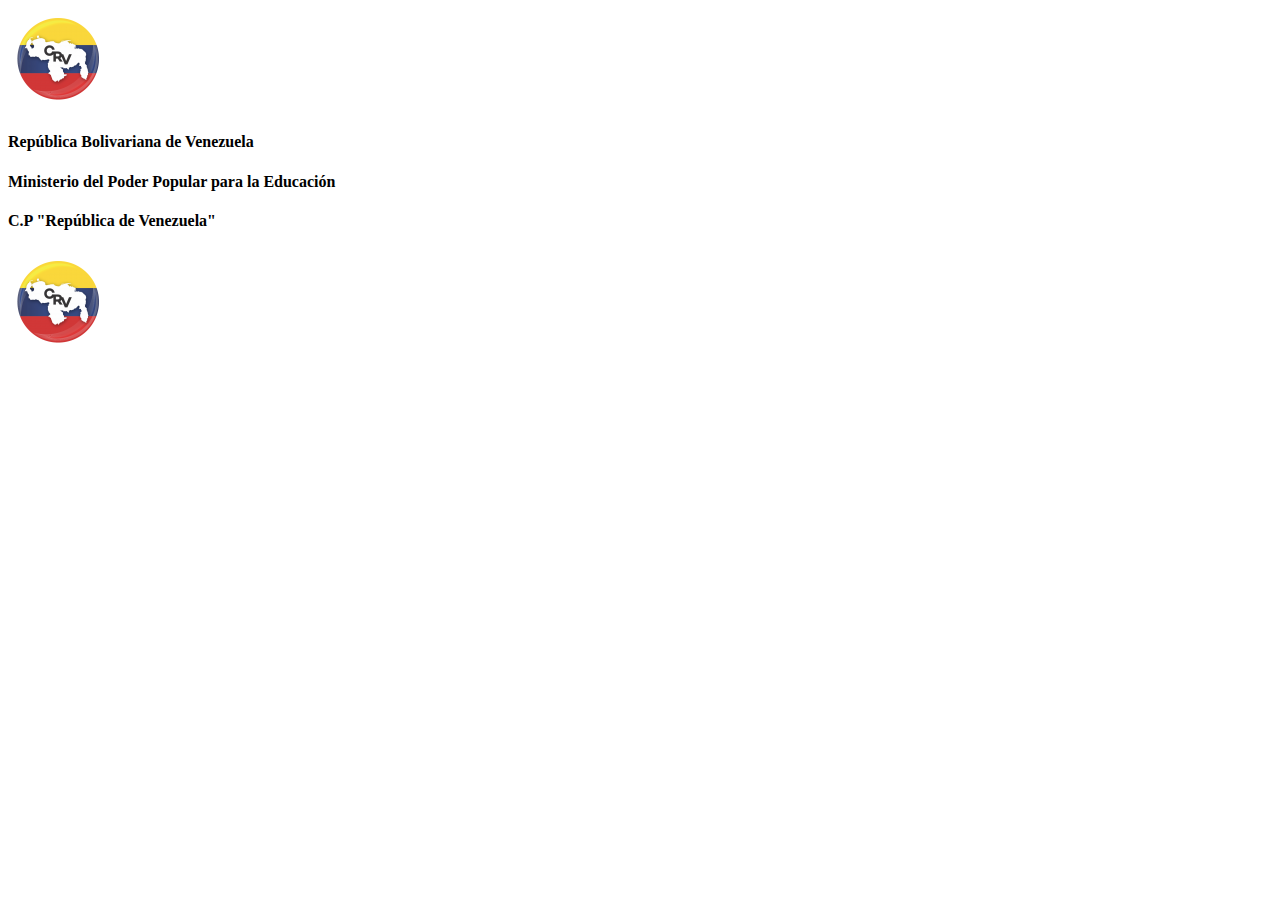
==== boleta.html @ ced594f5 "Iniciando el modelo de pdf en html" ====
<!DOCTYPE html>
<html lang="es">
<head>
  <meta charset="UTF-8">
  <meta name="viewport" content="width=device-width, initial-scale=1.0">
  <meta http-equiv="X-UA-Compatible" content="ie=edge">
  <title>Boleta</title>
</head>
<body>
  <header>
    <img src="./img/colegioLogo.png" alt="LogoCRV">
    <h4>República Bolivariana de Venezuela</h4>
    <h4>Ministerio del Poder Popular para la Educación</h4>
    <h4>C.P "República de Venezuela"</h4>
    <h4></h4>
    <img src="./img/colegioLogo.png" alt="LogoCRV">
  </header>
</body>
</html>
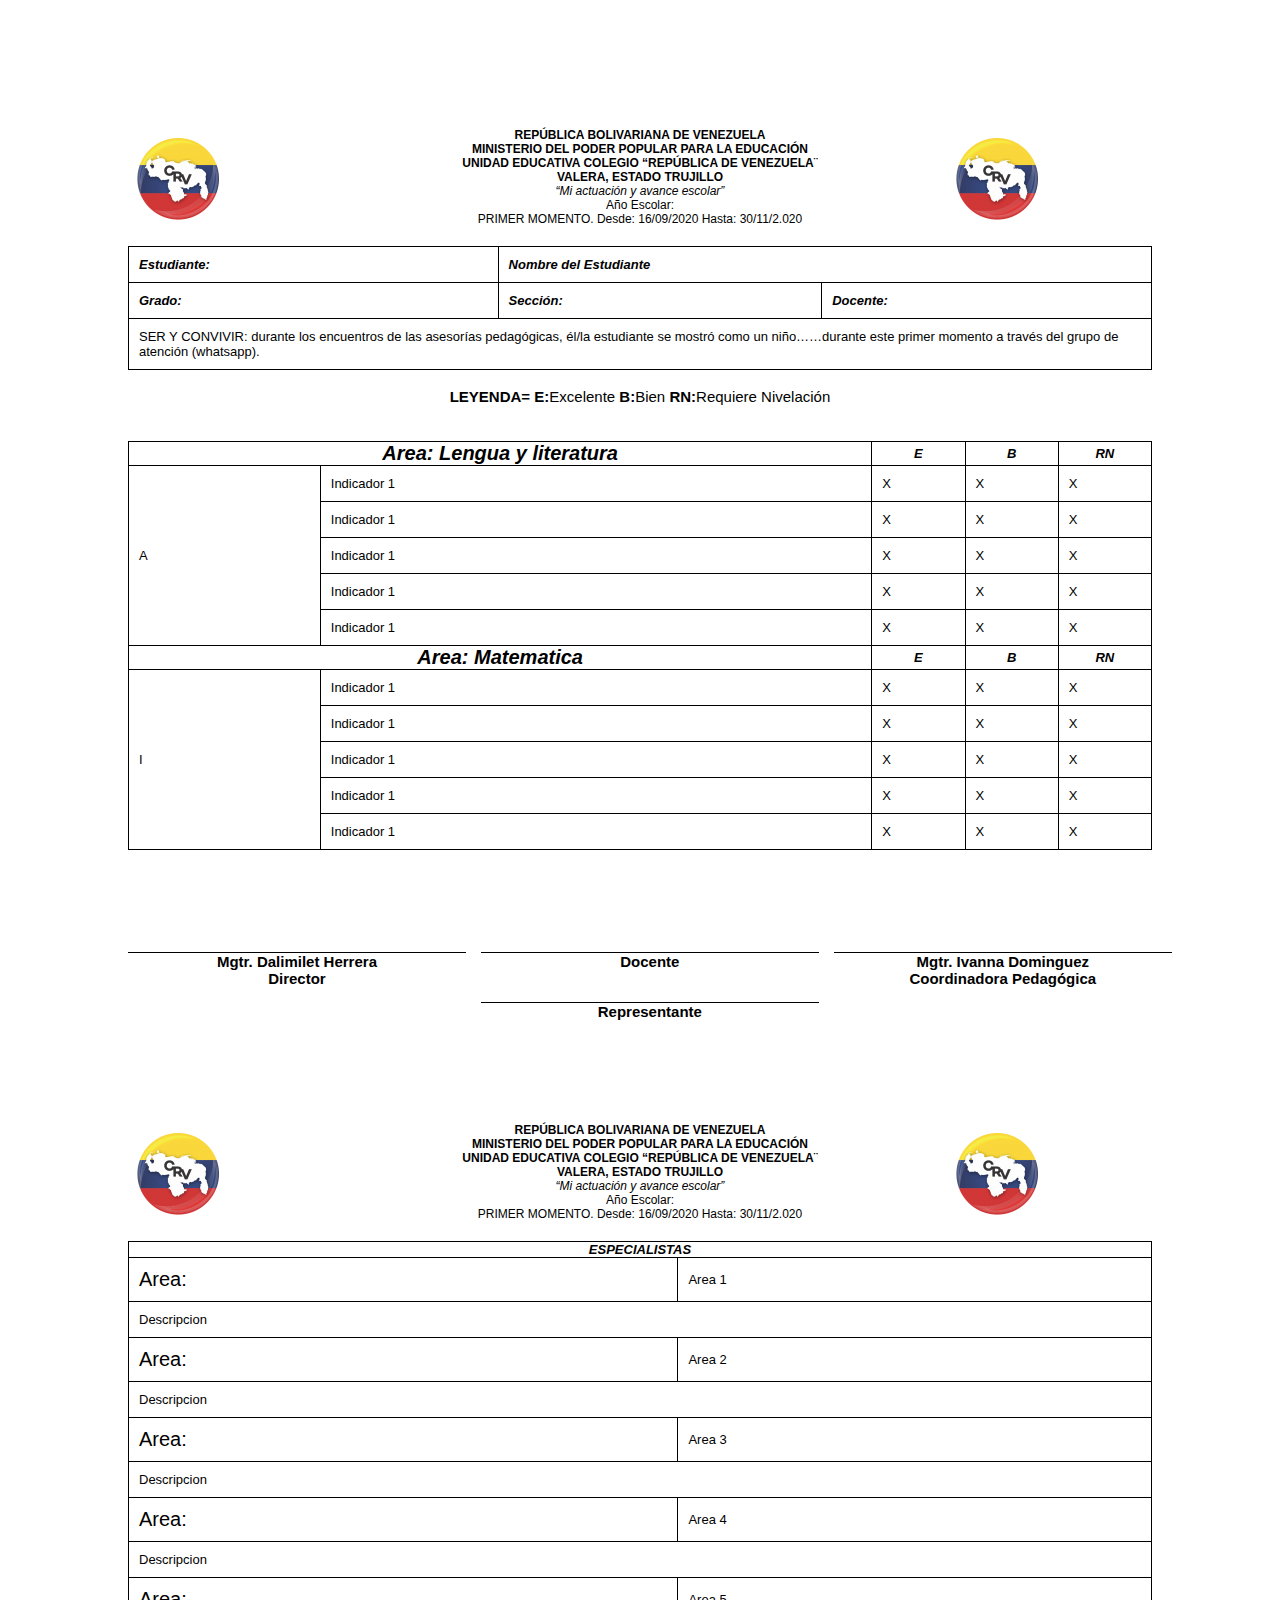
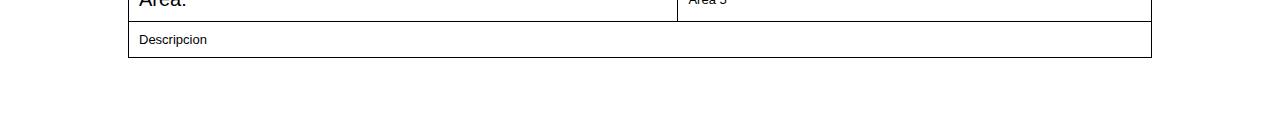
==== commit b8c93a41: "boleta lista" ====
--- a/boleta.html
+++ b/boleta.html
@@ -4,16 +4,209 @@
   <meta charset="UTF-8">
   <meta name="viewport" content="width=device-width, initial-scale=1.0">
   <meta http-equiv="X-UA-Compatible" content="ie=edge">
+  <link rel="stylesheet" href="./styleboleta.css">
   <title>Boleta</title>
 </head>
 <body>
-  <header>
-    <img src="./img/colegioLogo.png" alt="LogoCRV">
-    <h4>República Bolivariana de Venezuela</h4>
-    <h4>Ministerio del Poder Popular para la Educación</h4>
-    <h4>C.P "República de Venezuela"</h4>
-    <h4></h4>
-    <img src="./img/colegioLogo.png" alt="LogoCRV">
-  </header>
+  <!--     MEMBRETE      -->
+  <div class="membrete">
+    <img src="./img/colegioLogo.png" alt="LogoCRV">
+    <header>
+      <h4>REPÚBLICA BOLIVARIANA DE VENEZUELA</h4>
+      <h4>MINISTERIO DEL PODER POPULAR PARA LA EDUCACIÓN</h4>
+      <h4>UNIDAD EDUCATIVA COLEGIO “REPÚBLICA DE VENEZUELA¨</h4>
+      <h4>VALERA, ESTADO TRUJILLO</h4>
+      <p class="frase">“Mi actuación y avance escolar” <br></p>
+      <p>
+        Año Escolar: <br>
+        PRIMER MOMENTO. Desde: 16/09/2020 Hasta: 30/11/2.020
+      </p>
+    </header>
+    <img src="./img/colegioLogo.png" alt="LogoCRV">
+  </div>
+
+<!-- TABLA DATOS ESTUDIANTE -->
+  <br>
+  <table class="estudiante">
+    <tr>
+      <th>Estudiante: <!--Aqui va el nombre completo del estudiante--></th>
+      <th colspan="2">Nombre del Estudiante</th>
+    </tr>
+    <tr>
+      <th>Grado: </th>
+      <th>Sección: </th>
+      <th>Docente:</th>
+    </tr>
+
+    <tr>
+      <td colspan="3">
+        SER Y CONVIVIR: durante los encuentros de las asesorías pedagógicas, él/la estudiante se mostró como
+        un niño……durante este primer momento a través del grupo de atención (whatsapp).
+        <br>
+      </td>
+    </tr>
+  </table>
+
+<!-- LEYENDA  -->
+  <br>
+  <p class="leyenda">
+    <strong>LEYENDA=</strong>
+    <strong>E:</strong>Excelente
+    <strong>B:</strong>Bien
+    <strong>RN:</strong>Requiere Nivelación
+  </p>
+  <br>
+
+
+<!--TABLA INDICADORES DOCENTES -->
+
+  <table class="indicadoresDoc">
+    <tr>
+      <th id="area" colspan="2">Area: Lengua y literatura</th>
+      <th>E</th>
+      <th>B</th>
+      <th>RN</th>
+    </tr>
+    <tr>
+      <td id="ind" rowspan="5">A</td>
+      <td>Indicador 1</td>
+      <td>X</td>
+      <td>X</td>
+      <td>X</td>
+    </tr>
+    <tr>
+      <td>Indicador 1</td>
+      <td>X</td>
+      <td>X</td>
+      <td>X</td>
+    </tr>
+    <tr>
+      <td>Indicador 1</td>
+      <td>X</td>
+      <td>X</td>
+      <td>X</td>
+    </tr>
+    <tr>
+      <td>Indicador 1</td>
+      <td>X</td>
+      <td>X</td>
+      <td>X</td>
+    </tr>
+    <tr>
+      <td>Indicador 1</td>
+      <td>X</td>
+      <td>X</td>
+      <td>X</td>
+    </tr>
+    <tr>
+      <th id="area" colspan="2">Area: Matematica</th>
+      <th>E</th>
+      <th>B</th>
+      <th>RN</th>
+    </tr>
+    <tr>
+      <td id="ind" rowspan="5">I</td>
+      <td>Indicador 1</td>
+      <td>X</td>
+      <td>X</td>
+      <td>X</td>
+    </tr>
+    <tr>
+      <td>Indicador 1</td>
+      <td>X</td>
+      <td>X</td>
+      <td>X</td>
+    </tr>
+    <tr>
+      <td>Indicador 1</td>
+      <td>X</td>
+      <td>X</td>
+      <td>X</td>
+    </tr>
+    <tr>
+      <td>Indicador 1</td>
+      <td>X</td>
+      <td>X</td>
+      <td>X</td>
+    </tr>
+    <tr>
+      <td>Indicador 1</td>
+      <td>X</td>
+      <td>X</td>
+      <td>X</td>
+    </tr>
+    <br>
+  </table>
+
+  <div class="firmas">
+      <h4>Mgtr. Dalimilet Herrera <br> Director</h4>
+      <h4>Docente</h4>
+      <h4>Mgtr. Ivanna Dominguez <br> Coordinadora Pedagógica</h4>
+      <h2></h2>
+      <h4>Representante</h4>
+  </div>
+
+
+  <!--     MEMBRETE      -->
+  <div class="membrete">
+    <img src="./img/colegioLogo.png" alt="LogoCRV">
+    <header>
+      <h4>REPÚBLICA BOLIVARIANA DE VENEZUELA</h4>
+      <h4>MINISTERIO DEL PODER POPULAR PARA LA EDUCACIÓN</h4>
+      <h4>UNIDAD EDUCATIVA COLEGIO “REPÚBLICA DE VENEZUELA¨</h4>
+      <h4>VALERA, ESTADO TRUJILLO</h4>
+      <p class="frase">“Mi actuación y avance escolar”</p>
+      <p>
+        Año Escolar: <br>
+        PRIMER MOMENTO. Desde: 16/09/2020 Hasta: 30/11/2.020
+      </p>
+    </header>
+    <img src="./img/colegioLogo.png" alt="LogoCRV">
+  </div>
+
+  <!-- INDICADORES ESPECIALISTAS -->
+  <br>
+  <table class="especialistas">
+    <th colspan="3">
+      ESPECIALISTAS
+    </th>
+    <tr>
+      <td id="area" >Area:</td>
+      <td>Area 1</td>
+    </tr>
+    <tr>
+      <td colspan="2">Descripcion</td>
+    </tr>
+    <tr>
+      <td id="area" >Area:</td>
+      <td>Area 2</td>
+    </tr>
+    <tr>
+      <td colspan="2">Descripcion</td>
+    </tr>
+    <tr>
+      <td id="area">Area:</td>
+      <td>Area 3</td>
+    </tr>
+    <tr>
+      <td colspan="2">Descripcion</td>
+    </tr>
+    <tr>
+      <td id="area">Area:</td>
+      <td>Area 4</td>
+    </tr>
+    <tr>
+      <td colspan="2">Descripcion</td>
+    </tr>
+    <tr>
+      <td id="area">Area:</td>
+      <td>Area 5</td>
+    </tr>
+    <tr>
+      <td colspan="2">Descripcion</td>
+    </tr>
+  </table>
+
+
 </body>
 </html>
--- a/styleboleta.css
+++ b/styleboleta.css
@@ -0,0 +1,78 @@
+* {
+  margin: 0;
+  padding: 0;
+}
+
+body {
+  margin: 10% 10% 5% 10%;
+}
+
+.membrete {
+  font-family: arial;
+  font-size: 12px;
+  text-align: center;
+  display: grid;
+  grid-template-columns: 20% 60% 20%;
+}
+
+.frase {
+  font-style: italic;
+}
+/*
+.membrete header{
+  font-family: arial;
+  text-align: center;
+}
+*/
+.estudiante {
+  font-family: arial;
+  font-size: 13px;
+  text-align: left;
+}
+
+.estudiante th, td{
+  padding: 10px;
+}
+
+.leyenda {
+  font-family: arial;
+  font-size: 15px;
+  text-align: center;
+}
+
+table {
+  font-family: arial;
+  font-size: 13px;
+  border-collapse: collapse;
+  align-content: center;
+  width: 100%;
+  align: center;
+}
+
+table th {
+  font-style: italic;
+  border: 1px solid black;
+}
+
+
+table td {
+  border: 1px solid black;
+}
+
+#area{
+  font-size: 20px;
+}
+
+.firmas {
+  font-family: arial;
+  font-size: 15px;
+  text-align: center;
+  display: grid;
+  grid-template-columns: 33% 33% 33%;
+  gap: 1em;
+  margin: 10% 0 10% 0;
+}
+
+.firmas h4 {
+  border-top: 1px solid black;
+}
